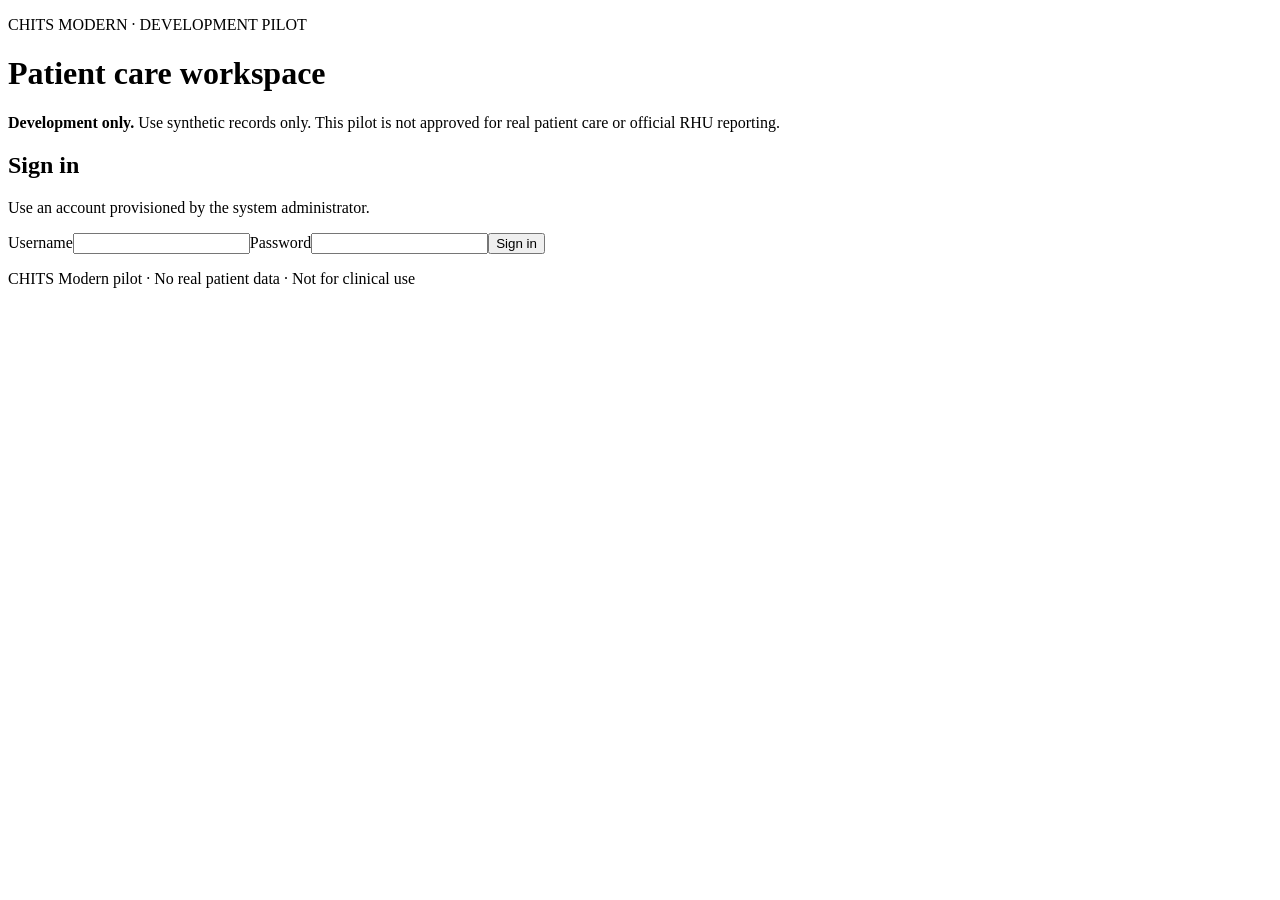
==== pilot/public/index.html @ 322227d8 "Add patient-to-consultation pilot workflow" ====
<!doctype html>
<html lang="en"><head><meta charset="utf-8"><meta name="viewport" content="width=device-width, initial-scale=1"><meta name="color-scheme" content="light"><title>CHITS Modern · Clinical workflow pilot</title><link rel="stylesheet" href="/styles.css"><script src="/app.js" defer></script></head>
<body><header class="topbar"><div><p class="eyebrow">CHITS MODERN · DEVELOPMENT PILOT</p><h1>Patient care workspace</h1></div><div id="user-area" class="user-area" hidden><span id="user-label"></span><button id="logout-button" class="button secondary">Sign out</button></div></header>
<main><div class="notice" role="note"><strong>Development only.</strong> Use synthetic records only. This pilot is not approved for real patient care or official RHU reporting.</div>
<section id="login-panel" class="panel narrow"><h2>Sign in</h2><p class="muted">Use an account provisioned by the system administrator.</p><form id="login-form"><label>Username<input name="username" autocomplete="username" required maxlength="80"></label><label>Password<input name="password" type="password" autocomplete="current-password" required></label><button class="button primary" type="submit">Sign in</button></form><p id="login-error" class="error" role="alert"></p></section>
<section id="workspace" hidden><nav class="tabs" aria-label="Workspace sections"><button class="tab active" data-view="patients">Patients</button><button class="tab" data-view="register">Register patient</button></nav>
<section id="view-patients" class="panel"><div class="section-heading"><div><h2>Patient registry</h2><p class="muted">Search and open a patient's encounter history.</p></div><button id="new-patient" class="button primary">Register patient</button></div><form id="search-form" class="search-row"><label class="grow">Search name or patient ID<input id="search-query" maxlength="100" placeholder="Search registry"></label><button class="button secondary" type="submit">Search</button></form><p id="patient-status" class="muted" role="status"></p><div class="table-wrap"><table><thead><tr><th>Patient ID</th><th>Name</th><th>Date of birth</th><th>Sex</th><th>Barangay</th><th></th></tr></thead><tbody id="patient-rows"></tbody></table></div></section>
<section id="view-register" class="panel" hidden><h2>Register a patient</h2><form id="patient-form" class="form-grid"><label>First name<input name="firstName" required maxlength="100" autocomplete="off"></label><label>Last name<input name="lastName" required maxlength="100" autocomplete="off"></label><label>Date of birth<input name="dateOfBirth" type="date" required></label><label>Sex<select name="sex" required><option value="">Select…</option><option value="female">Female</option><option value="male">Male</option><option value="intersex">Intersex</option><option value="unknown">Unknown / not recorded</option></select></label><label>Barangay<input name="barangay" required maxlength="120"></label><label>Phone (optional)<input name="phone" type="tel" maxlength="40" autocomplete="off"></label><div class="form-actions"><button class="button primary" type="submit">Save patient</button><button class="button secondary" type="button" data-view="patients">Cancel</button></div></form><p id="patient-form-status" role="status"></p></section>
<section id="patient-detail" class="panel" hidden><div class="section-heading"><div><p class="eyebrow">PATIENT RECORD</p><h2 id="detail-name"></h2><p id="detail-meta" class="muted"></p></div><button id="back-to-list" class="button secondary">Back to registry</button></div><div class="detail-grid"><div><h3>Demographics</h3><dl id="detail-demographics"></dl></div><div><h3>New consultation</h3><form id="consult-form"><label>Visit date<input name="visitDate" type="date" required></label><label>Chief complaint<input name="chiefComplaint" required maxlength="500"></label><label>Subjective<textarea name="subjective" rows="2" maxlength="10000"></textarea></label><label>Objective / examination<textarea name="objective" rows="2" maxlength="10000"></textarea></label><div class="form-grid compact"><label>Temperature °C<input name="temperatureC" type="number" min="25" max="45" step="0.1"></label><label>BP systolic mmHg<input name="bpSystolic" type="number" min="40" max="300"></label><label>BP diastolic mmHg<input name="bpDiastolic" type="number" min="20" max="200"></label><label>Pulse / min<input name="pulse" type="number" min="20" max="250"></label><label>Respiratory rate / min<input name="respiratoryRate" type="number" min="4" max="80"></label><label>SpO₂ %<input name="spo2" type="number" min="50" max="100"></label></div><label>Assessment<textarea name="assessment" rows="2" maxlength="10000"></textarea></label><label>Plan<textarea name="plan" rows="2" maxlength="10000"></textarea></label><button class="button primary" type="submit">Save consultation</button><p id="consult-status" role="status"></p></form></div></div><h3>Consultation history</h3><p id="history-status" class="muted" role="status"></p><div id="history-list" class="history-list"></div></section><p id="global-status" class="status" role="status"></p></section></main><footer>CHITS Modern pilot · No real patient data · Not for clinical use</footer></body></html>
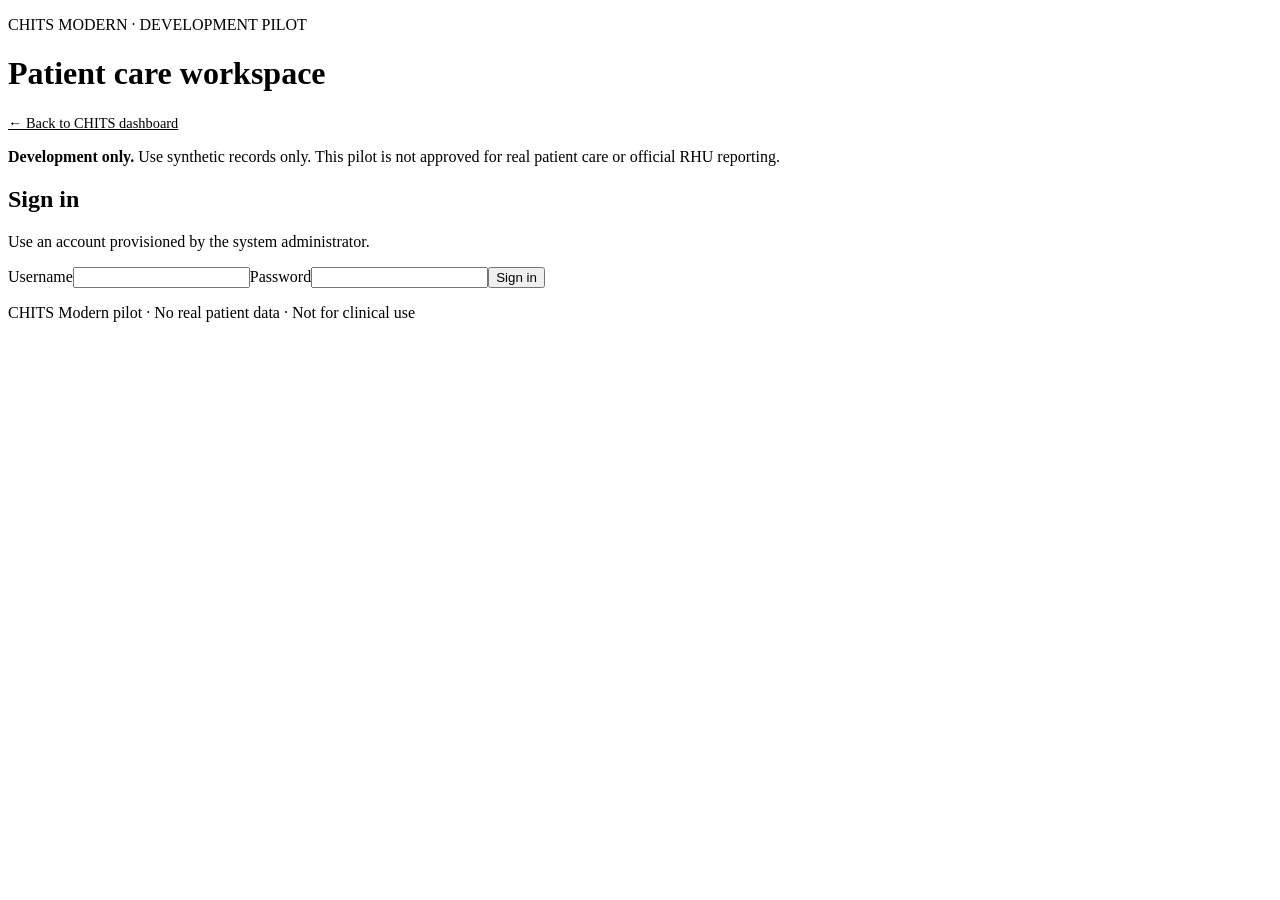
==== commit 693adea3: "Connect pilot assets and add dashboard navigation" ====
--- a/pilot/public/index.html
+++ b/pilot/public/index.html
@@ -1,6 +1,6 @@
 <!doctype html>
-<html lang="en"><head><meta charset="utf-8"><meta name="viewport" content="width=device-width, initial-scale=1"><meta name="color-scheme" content="light"><title>CHITS Modern · Clinical workflow pilot</title><link rel="stylesheet" href="/styles.css"><script src="/app.js" defer></script></head>
-<body><header class="topbar"><div><p class="eyebrow">CHITS MODERN · DEVELOPMENT PILOT</p><h1>Patient care workspace</h1></div><div id="user-area" class="user-area" hidden><span id="user-label"></span><button id="logout-button" class="button secondary">Sign out</button></div></header>
+<html lang="en"><head><meta charset="utf-8"><meta name="viewport" content="width=device-width, initial-scale=1"><meta name="color-scheme" content="light"><title>CHITS Modern · Clinical workflow pilot</title><link rel="stylesheet" href="/pilot/styles.css"><script src="/pilot/app.js" defer></script></head>
+<body><header class="topbar"><div><p class="eyebrow">CHITS MODERN · DEVELOPMENT PILOT</p><h1>Patient care workspace</h1><p><a href="/" style="color:inherit;font-size:.9rem">← Back to CHITS dashboard</a></p></div><div id="user-area" class="user-area" hidden><span id="user-label"></span><button id="logout-button" class="button secondary">Sign out</button></div></header>
 <main><div class="notice" role="note"><strong>Development only.</strong> Use synthetic records only. This pilot is not approved for real patient care or official RHU reporting.</div>
 <section id="login-panel" class="panel narrow"><h2>Sign in</h2><p class="muted">Use an account provisioned by the system administrator.</p><form id="login-form"><label>Username<input name="username" autocomplete="username" required maxlength="80"></label><label>Password<input name="password" type="password" autocomplete="current-password" required></label><button class="button primary" type="submit">Sign in</button></form><p id="login-error" class="error" role="alert"></p></section>
 <section id="workspace" hidden><nav class="tabs" aria-label="Workspace sections"><button class="tab active" data-view="patients">Patients</button><button class="tab" data-view="register">Register patient</button></nav>
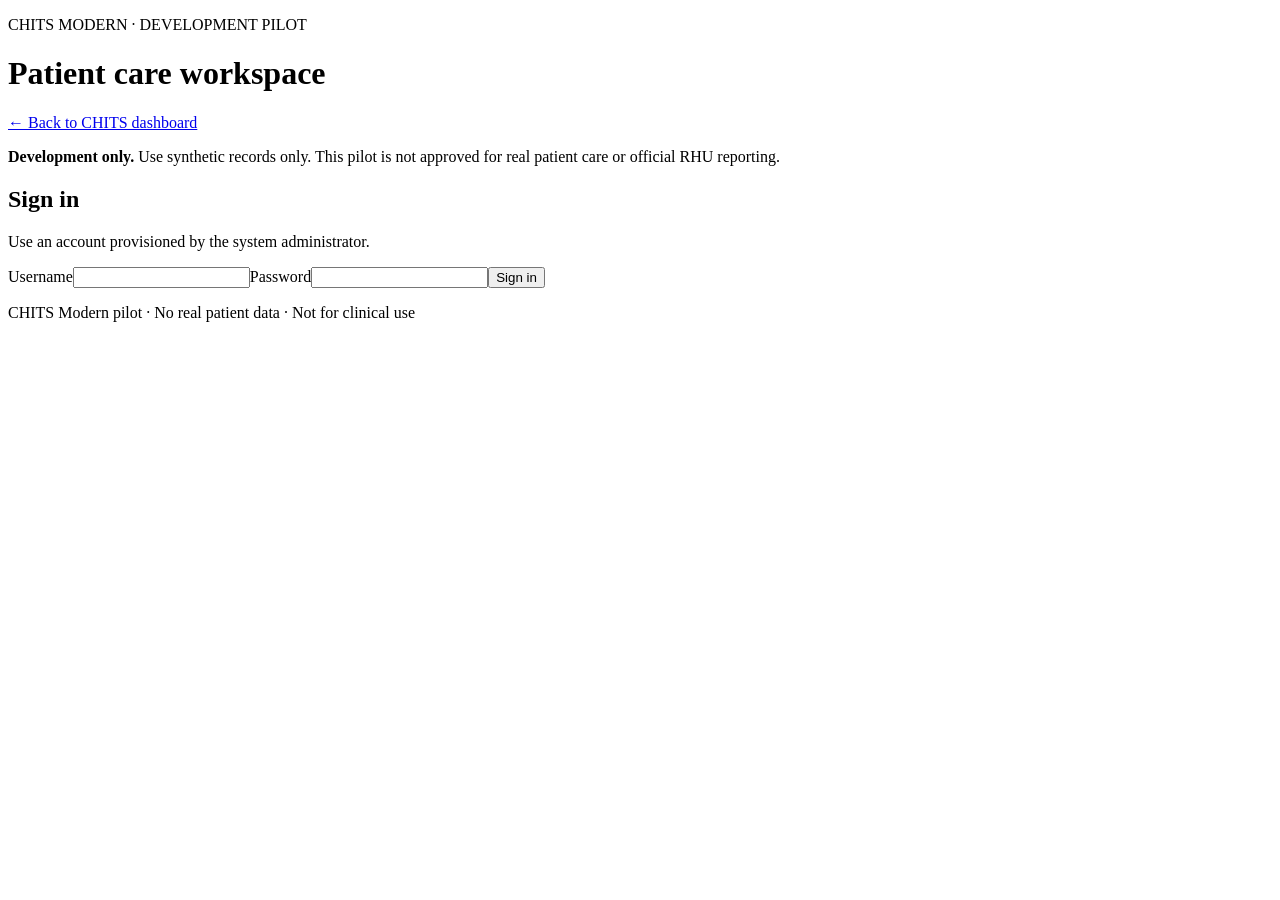
==== commit 19b1b4ee: "Avoid inline styling in pilot navigation" ====
--- a/pilot/public/index.html
+++ b/pilot/public/index.html
@@ -1,6 +1,6 @@
 <!doctype html>
 <html lang="en"><head><meta charset="utf-8"><meta name="viewport" content="width=device-width, initial-scale=1"><meta name="color-scheme" content="light"><title>CHITS Modern · Clinical workflow pilot</title><link rel="stylesheet" href="/pilot/styles.css"><script src="/pilot/app.js" defer></script></head>
-<body><header class="topbar"><div><p class="eyebrow">CHITS MODERN · DEVELOPMENT PILOT</p><h1>Patient care workspace</h1><p><a href="/" style="color:inherit;font-size:.9rem">← Back to CHITS dashboard</a></p></div><div id="user-area" class="user-area" hidden><span id="user-label"></span><button id="logout-button" class="button secondary">Sign out</button></div></header>
+<body><header class="topbar"><div><p class="eyebrow">CHITS MODERN · DEVELOPMENT PILOT</p><h1>Patient care workspace</h1><p><a href="/" class="dashboard-link">← Back to CHITS dashboard</a></p></div><div id="user-area" class="user-area" hidden><span id="user-label"></span><button id="logout-button" class="button secondary">Sign out</button></div></header>
 <main><div class="notice" role="note"><strong>Development only.</strong> Use synthetic records only. This pilot is not approved for real patient care or official RHU reporting.</div>
 <section id="login-panel" class="panel narrow"><h2>Sign in</h2><p class="muted">Use an account provisioned by the system administrator.</p><form id="login-form"><label>Username<input name="username" autocomplete="username" required maxlength="80"></label><label>Password<input name="password" type="password" autocomplete="current-password" required></label><button class="button primary" type="submit">Sign in</button></form><p id="login-error" class="error" role="alert"></p></section>
 <section id="workspace" hidden><nav class="tabs" aria-label="Workspace sections"><button class="tab active" data-view="patients">Patients</button><button class="tab" data-view="register">Register patient</button></nav>
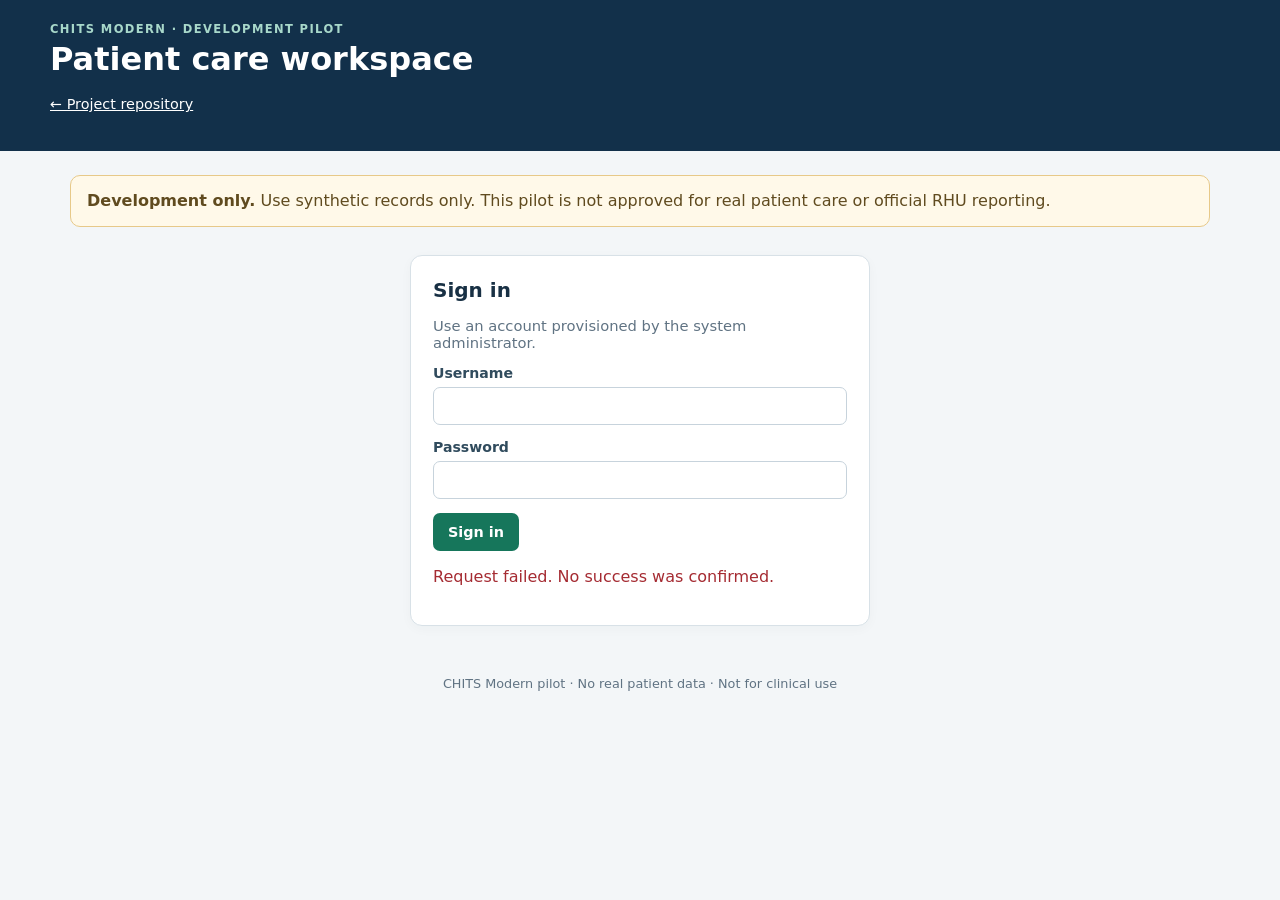
==== commit fead72d8: "Make pilot frontend deployable at static site root" ====
--- a/pilot/public/index.html
+++ b/pilot/public/index.html
@@ -1,9 +1,9 @@
 <!doctype html>
-<html lang="en"><head><meta charset="utf-8"><meta name="viewport" content="width=device-width, initial-scale=1"><meta name="color-scheme" content="light"><title>CHITS Modern · Clinical workflow pilot</title><link rel="stylesheet" href="/pilot/styles.css"><script src="/pilot/app.js" defer></script></head>
-<body><header class="topbar"><div><p class="eyebrow">CHITS MODERN · DEVELOPMENT PILOT</p><h1>Patient care workspace</h1><p><a href="/" class="dashboard-link">← Back to CHITS dashboard</a></p></div><div id="user-area" class="user-area" hidden><span id="user-label"></span><button id="logout-button" class="button secondary">Sign out</button></div></header>
+<html lang="en"><head><meta charset="utf-8"><meta name="viewport" content="width=device-width, initial-scale=1"><meta name="color-scheme" content="light"><title>CHITS Modern · Clinical workflow pilot</title><link rel="stylesheet" href="./styles.css"><script src="./config.js"></script><script src="./app.js" defer></script></head>
+<body><header class="topbar"><div><p class="eyebrow">CHITS MODERN · DEVELOPMENT PILOT</p><h1>Patient care workspace</h1><p><a href="https://github.com/mdfl212/chits-modern" class="dashboard-link">← Project repository</a></p></div><div id="user-area" class="user-area" hidden><span id="user-label"></span><button id="logout-button" class="button secondary">Sign out</button></div></header>
 <main><div class="notice" role="note"><strong>Development only.</strong> Use synthetic records only. This pilot is not approved for real patient care or official RHU reporting.</div>
 <section id="login-panel" class="panel narrow"><h2>Sign in</h2><p class="muted">Use an account provisioned by the system administrator.</p><form id="login-form"><label>Username<input name="username" autocomplete="username" required maxlength="80"></label><label>Password<input name="password" type="password" autocomplete="current-password" required></label><button class="button primary" type="submit">Sign in</button></form><p id="login-error" class="error" role="alert"></p></section>
-<section id="workspace" hidden><nav class="tabs" aria-label="Workspace sections"><button class="tab active" data-view="patients">Patients</button><button class="tab" data-view="register">Register patient</button></nav>
+<section id="workspace" hidden><nav class="tabs" aria-label="Workspace sections"><button class="tab active" data-view="patients">Patients</button><button class="tab" data-view="register">Register patient</button><button class="tab" data-view="households">Households</button><button class="tab" data-view="household-create">Create household</button></nav>
 <section id="view-patients" class="panel"><div class="section-heading"><div><h2>Patient registry</h2><p class="muted">Search and open a patient's encounter history.</p></div><button id="new-patient" class="button primary">Register patient</button></div><form id="search-form" class="search-row"><label class="grow">Search name or patient ID<input id="search-query" maxlength="100" placeholder="Search registry"></label><button class="button secondary" type="submit">Search</button></form><p id="patient-status" class="muted" role="status"></p><div class="table-wrap"><table><thead><tr><th>Patient ID</th><th>Name</th><th>Date of birth</th><th>Sex</th><th>Barangay</th><th></th></tr></thead><tbody id="patient-rows"></tbody></table></div></section>
-<section id="view-register" class="panel" hidden><h2>Register a patient</h2><form id="patient-form" class="form-grid"><label>First name<input name="firstName" required maxlength="100" autocomplete="off"></label><label>Last name<input name="lastName" required maxlength="100" autocomplete="off"></label><label>Date of birth<input name="dateOfBirth" type="date" required></label><label>Sex<select name="sex" required><option value="">Select…</option><option value="female">Female</option><option value="male">Male</option><option value="intersex">Intersex</option><option value="unknown">Unknown / not recorded</option></select></label><label>Barangay<input name="barangay" required maxlength="120"></label><label>Phone (optional)<input name="phone" type="tel" maxlength="40" autocomplete="off"></label><div class="form-actions"><button class="button primary" type="submit">Save patient</button><button class="button secondary" type="button" data-view="patients">Cancel</button></div></form><p id="patient-form-status" role="status"></p></section>
-<section id="patient-detail" class="panel" hidden><div class="section-heading"><div><p class="eyebrow">PATIENT RECORD</p><h2 id="detail-name"></h2><p id="detail-meta" class="muted"></p></div><button id="back-to-list" class="button secondary">Back to registry</button></div><div class="detail-grid"><div><h3>Demographics</h3><dl id="detail-demographics"></dl></div><div><h3>New consultation</h3><form id="consult-form"><label>Visit date<input name="visitDate" type="date" required></label><label>Chief complaint<input name="chiefComplaint" required maxlength="500"></label><label>Subjective<textarea name="subjective" rows="2" maxlength="10000"></textarea></label><label>Objective / examination<textarea name="objective" rows="2" maxlength="10000"></textarea></label><div class="form-grid compact"><label>Temperature °C<input name="temperatureC" type="number" min="25" max="45" step="0.1"></label><label>BP systolic mmHg<input name="bpSystolic" type="number" min="40" max="300"></label><label>BP diastolic mmHg<input name="bpDiastolic" type="number" min="20" max="200"></label><label>Pulse / min<input name="pulse" type="number" min="20" max="250"></label><label>Respiratory rate / min<input name="respiratoryRate" type="number" min="4" max="80"></label><label>SpO₂ %<input name="spo2" type="number" min="50" max="100"></label></div><label>Assessment<textarea name="assessment" rows="2" maxlength="10000"></textarea></label><label>Plan<textarea name="plan" rows="2" maxlength="10000"></textarea></label><button class="button primary" type="submit">Save consultation</button><p id="consult-status" role="status"></p></form></div></div><h3>Consultation history</h3><p id="history-status" class="muted" role="status"></p><div id="history-list" class="history-list"></div></section><p id="global-status" class="status" role="status"></p></section></main><footer>CHITS Modern pilot · No real patient data · Not for clinical use</footer></body></html>
+<section id="view-households" class="panel" hidden><div class="section-heading"><div><h2>Family / household registry</h2><p class="muted">Group registered patients by household. Use synthetic data only.</p></div><button class="button primary" type="button" data-view="household-create">Create household</button></div><form id="household-search-form" class="search-row"><label class="grow">Search code, household head, or barangay<input id="household-search" maxlength="100" placeholder="Search households"></label><button class="button secondary" type="submit">Search</button></form><p id="household-status" class="muted" role="status"></p><div class="table-wrap"><table><thead><tr><th>Household code</th><th>Household head</th><th>Barangay</th><th>Members</th><th></th></tr></thead><tbody id="household-rows"></tbody></table></div><section id="household-detail" class="history-card" hidden><h3 id="household-detail-title"></h3><p id="household-detail-meta" class="muted"></p><details><summary>Edit household details</summary><form id="household-edit-form" class="form-grid"><label>Household code<input name="householdCode" required maxlength="40"></label><label>Household head / contact<input name="householdHead" required maxlength="160"></label><label>Barangay<input name="barangay" required maxlength="120"></label><label>Address / sitio<input name="address" maxlength="250"></label><div class="form-actions"><button class="button primary" type="submit">Save changes</button></div></form><p id="household-edit-status" role="status"></p></details><details class="history-card"><summary>Household health and environmental profile</summary><p class="muted">Record household-level living conditions and environmental risks only. Do not enter individual diagnoses or sensitive clinical histories here.</p><form id="household-health-form" class="form-grid"><label>Water source<select name="waterSource"><option value="unknown">Unknown / not recorded</option><option value="piped">Piped supply</option><option value="protected_well">Protected well</option><option value="unprotected_well">Unprotected well</option><option value="surface_water">Surface water</option><option value="delivered">Delivered water</option><option value="other">Other</option></select></label><label>Sanitation<select name="sanitation"><option value="unknown">Unknown / not recorded</option><option value="flush_septic">Flush toilet, septic tank</option><option value="flush_sewer">Flush toilet, sewer connection</option><option value="pit_latrine">Pit latrine</option><option value="open_defecation">Open defecation</option><option value="none">No facility</option><option value="other">Other</option></select></label><label>Primary cooking fuel<select name="cookingFuel"><option value="unknown">Unknown / not recorded</option><option value="electricity">Electricity</option><option value="lpg">LPG</option><option value="biomass">Wood / biomass</option><option value="kerosene">Kerosene</option><option value="other">Other</option></select></label><fieldset><legend>Household environmental risk factors</legend><label class="check-label"><input type="checkbox" name="riskFactors" value="flood_prone"> Flood-prone area</label><label class="check-label"><input type="checkbox" name="riskFactors" value="overcrowding"> Overcrowding reported</label><label class="check-label"><input type="checkbox" name="riskFactors" value="vector_breeding"> Potential vector-breeding sites</label><label class="check-label"><input type="checkbox" name="riskFactors" value="animal_exposure"> Frequent animal exposure</label></fieldset><label class="full-width">Contextual notes (no individual diagnoses)<textarea name="contextualNotes" rows="3" maxlength="1000"></textarea></label><div class="form-actions"><button class="button primary" type="submit">Save health profile</button></div></form><p id="household-health-status" role="status"></p></details><p id="household-member-status" class="muted" role="status"></p><div class="table-wrap"><table><thead><tr><th>Member</th><th>Date of birth</th><th>Sex</th><th></th></tr></thead><tbody id="household-member-rows"></tbody></table></div></section></section><section id="view-household-create" class="panel" hidden><h2>Create household / family folder</h2><form id="household-form" class="form-grid"><label>Household head / contact<input name="householdHead" required maxlength="160"></label><label>Barangay<input name="barangay" required maxlength="120"></label><label>Household code (optional)<input name="householdCode" maxlength="40" placeholder="Auto-generated if blank"></label><label>Address / sitio (optional)<input name="address" maxlength="250"></label><div class="form-actions"><button class="button primary" type="submit">Save household</button><button class="button secondary" type="button" data-view="households">Cancel</button></div></form><p id="household-form-status" role="status"></p></section><section id="view-register" class="panel" hidden><h2>Register a patient</h2><form id="patient-form" class="form-grid"><label>First name<input name="firstName" required maxlength="100" autocomplete="off"></label><label>Last name<input name="lastName" required maxlength="100" autocomplete="off"></label><label>Date of birth<input name="dateOfBirth" type="date" required></label><label>Sex<select name="sex" required><option value="">Select…</option><option value="female">Female</option><option value="male">Male</option><option value="intersex">Intersex</option><option value="unknown">Unknown / not recorded</option></select></label><label>Barangay<input name="barangay" required maxlength="120"></label><label>Household (optional)<select name="householdId" id="patient-household"><option value="">No household linked</option></select></label><label>Phone (optional)<input name="phone" type="tel" maxlength="40" autocomplete="off"></label><div class="form-actions"><button class="button primary" type="submit">Save patient</button><button class="button secondary" type="button" data-view="patients">Cancel</button></div></form><p id="patient-form-status" role="status"></p></section>
+<section id="patient-detail" class="panel" hidden><div class="section-heading"><div><p class="eyebrow">PATIENT RECORD</p><h2 id="detail-name"></h2><p id="detail-meta" class="muted"></p></div><button id="back-to-list" class="button secondary">Back to registry</button></div><div class="detail-grid"><div><h3>Demographics</h3><dl id="detail-demographics"></dl><section class="history-card"><h3>Household assignment</h3><form id="patient-household-form"><label>Household<select id="patient-household-edit" name="householdId"><option value="">No household linked</option></select></label><button class="button secondary" type="submit">Update household link</button><p id="patient-household-status" role="status"></p></form></section></div><div><h3>New consultation</h3><form id="consult-form"><label>Visit date<input name="visitDate" type="date" required></label><label>Chief complaint<input name="chiefComplaint" required maxlength="500"></label><label>Subjective<textarea name="subjective" rows="2" maxlength="10000"></textarea></label><label>Objective / examination<textarea name="objective" rows="2" maxlength="10000"></textarea></label><div class="form-grid compact"><label>Temperature °C<input name="temperatureC" type="number" min="25" max="45" step="0.1"></label><label>BP systolic mmHg<input name="bpSystolic" type="number" min="40" max="300"></label><label>BP diastolic mmHg<input name="bpDiastolic" type="number" min="20" max="200"></label><label>Pulse / min<input name="pulse" type="number" min="20" max="250"></label><label>Respiratory rate / min<input name="respiratoryRate" type="number" min="4" max="80"></label><label>SpO₂ %<input name="spo2" type="number" min="50" max="100"></label></div><label>Assessment<textarea name="assessment" rows="2" maxlength="10000"></textarea></label><label>Plan<textarea name="plan" rows="2" maxlength="10000"></textarea></label><button class="button primary" type="submit">Save consultation</button><p id="consult-status" role="status"></p></form></div></div><h3>Consultation history</h3><p id="history-status" class="muted" role="status"></p><div id="history-list" class="history-list"></div></section><p id="global-status" class="status" role="status"></p></section></main><footer>CHITS Modern pilot · No real patient data · Not for clinical use</footer></body></html>
--- a/pilot/public/styles.css
+++ b/pilot/public/styles.css
@@ -0,0 +1,3 @@
+:root{font-family:Inter,ui-sans-serif,system-ui,-apple-system,BlinkMacSystemFont,"Segoe UI",sans-serif;color:#183044;background:#f3f6f8;font-synthesis:none;text-rendering:optimizeLegibility;--navy:#12304a;--green:#16765b;--line:#d8e1e7;--muted:#607383;--danger:#a52b32}*{box-sizing:border-box}body{margin:0}.topbar{background:var(--navy);color:#fff;padding:22px max(22px,calc((100% - 1180px)/2));display:flex;align-items:center;justify-content:space-between;gap:20px}.topbar h1{font-size:clamp(1.35rem,3vw,2rem);margin:4px 0 0}.eyebrow{font-size:.72rem;letter-spacing:.12em;font-weight:750;margin:0;color:#a8d8ca}.user-area{display:flex;align-items:center;gap:14px}main{max-width:1180px;margin:24px auto;padding:0 20px}.notice{border:1px solid #e7c989;background:#fff9e9;color:#604b1f;border-radius:10px;padding:13px 16px;margin-bottom:18px;line-height:1.5}.panel{background:white;border:1px solid var(--line);border-radius:12px;padding:22px;margin-bottom:20px;box-shadow:0 3px 12px #16334a08}.narrow{max-width:460px;margin:28px auto}.panel h2{margin:0 0 8px;font-size:1.25rem}.panel h3{font-size:1rem;margin:20px 0 10px}.muted{color:var(--muted);font-size:.92rem}.tabs{display:flex;gap:8px;margin:0 0 12px}.tab{background:#e5edf1;border:1px solid transparent;border-radius:8px;padding:10px 14px;color:#29485d;font:inherit;font-weight:650;cursor:pointer}.tab.active{background:#e1f2ec;color:#0b654b;border-color:#b7dfd0}label{display:flex;flex-direction:column;gap:6px;font-size:.88rem;font-weight:650;color:#304b5d;margin-bottom:14px}input,select,textarea{width:100%;min-width:0;border:1px solid #c7d3dc;border-radius:7px;padding:10px 11px;background:#fff;color:#183044;font:inherit;font-weight:400}input:focus,select:focus,textarea:focus,button:focus-visible{outline:3px solid #7ccab1;outline-offset:2px}textarea{resize:vertical}.button{border:1px solid transparent;border-radius:7px;padding:10px 14px;font:inherit;font-size:.9rem;font-weight:700;cursor:pointer}.primary{background:var(--green);color:#fff}.secondary{background:#fff;border-color:#c8d4dc;color:#25475b}.button:disabled{opacity:.55;cursor:wait}.form-grid{display:grid;grid-template-columns:repeat(2,minmax(0,1fr));gap:0 16px}.form-actions{display:flex;gap:10px;align-items:center;grid-column:1/-1}.search-row{display:flex;align-items:end;gap:10px}.grow{flex:1}.section-heading{display:flex;justify-content:space-between;align-items:center;gap:18px}.table-wrap{overflow:auto}table{width:100%;border-collapse:collapse;font-size:.88rem}th,td{text-align:left;padding:12px 10px;border-bottom:1px solid #e5ebef;white-space:nowrap}th{font-size:.75rem;letter-spacing:.04em;text-transform:uppercase;color:#607383;background:#f8fafb}.link-button{border:0;background:transparent;color:#086c52;font:inherit;font-weight:750;text-decoration:underline;cursor:pointer}.detail-grid{display:grid;grid-template-columns:minmax(230px,.8fr) minmax(0,1.2fr);gap:24px}.detail-grid>div{min-width:0}dl{display:grid;grid-template-columns:100px minmax(0,1fr);gap:9px;font-size:.9rem}dt{color:var(--muted)}dd{margin:0;overflow-wrap:anywhere}.compact{grid-template-columns:repeat(2,minmax(0,1fr));gap:0 10px}.history-list{display:grid;gap:12px}.history-card{border:1px solid var(--line);border-radius:9px;padding:14px}.history-card h4{margin:0 0 5px}.history-card p{margin:5px 0;white-space:pre-wrap;overflow-wrap:anywhere}.error{color:var(--danger);min-height:1.2em}.status{color:var(--green);font-size:.92rem}footer{text-align:center;padding:22px;color:var(--muted);font-size:.8rem}[hidden]{display:none!important}@media(max-width:760px){.topbar{align-items:flex-start;flex-direction:column}.section-heading{align-items:flex-start;flex-direction:column}.form-grid,.detail-grid{grid-template-columns:1fr}.form-actions{grid-column:auto}.search-row{align-items:stretch;flex-direction:column}.user-area{width:100%;justify-content:space-between}main{padding:0 12px}.panel{padding:16px}.compact{grid-template-columns:repeat(2,minmax(0,1fr))}}
+
+.dashboard-link{color:inherit;font-size:.9rem}
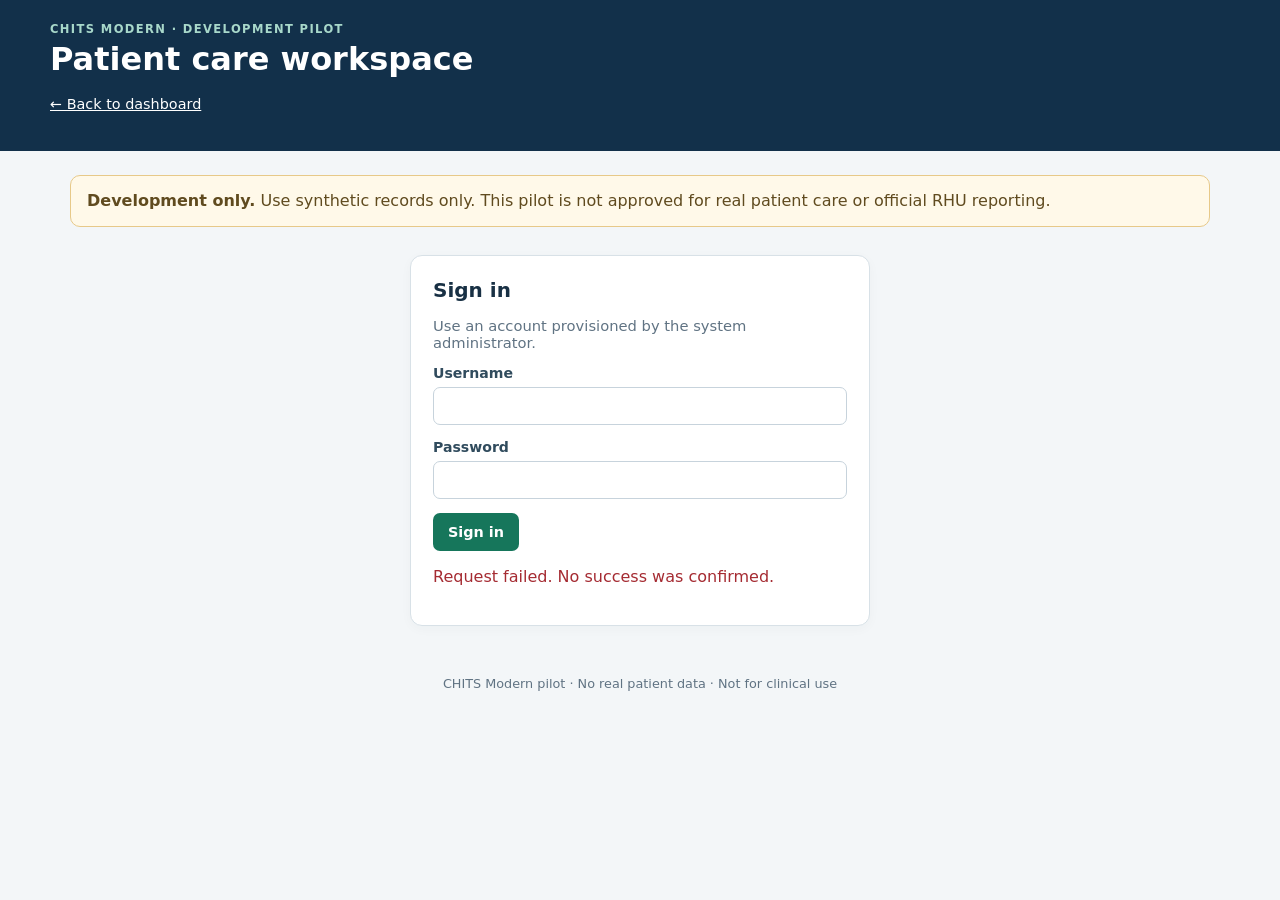
==== commit 941977e3: "Link pilot workspace back to local dashboard" ====
--- a/pilot/public/index.html
+++ b/pilot/public/index.html
@@ -1,6 +1,6 @@
 <!doctype html>
 <html lang="en"><head><meta charset="utf-8"><meta name="viewport" content="width=device-width, initial-scale=1"><meta name="color-scheme" content="light"><title>CHITS Modern · Clinical workflow pilot</title><link rel="stylesheet" href="./styles.css"><script src="./config.js"></script><script src="./app.js" defer></script></head>
-<body><header class="topbar"><div><p class="eyebrow">CHITS MODERN · DEVELOPMENT PILOT</p><h1>Patient care workspace</h1><p><a href="https://github.com/mdfl212/chits-modern" class="dashboard-link">← Project repository</a></p></div><div id="user-area" class="user-area" hidden><span id="user-label"></span><button id="logout-button" class="button secondary">Sign out</button></div></header>
+<body><header class="topbar"><div><p class="eyebrow">CHITS MODERN · DEVELOPMENT PILOT</p><h1>Patient care workspace</h1><p><a href="/" class="dashboard-link">← Back to dashboard</a></p></div><div id="user-area" class="user-area" hidden><span id="user-label"></span><button id="logout-button" class="button secondary">Sign out</button></div></header>
 <main><div class="notice" role="note"><strong>Development only.</strong> Use synthetic records only. This pilot is not approved for real patient care or official RHU reporting.</div>
 <section id="login-panel" class="panel narrow"><h2>Sign in</h2><p class="muted">Use an account provisioned by the system administrator.</p><form id="login-form"><label>Username<input name="username" autocomplete="username" required maxlength="80"></label><label>Password<input name="password" type="password" autocomplete="current-password" required></label><button class="button primary" type="submit">Sign in</button></form><p id="login-error" class="error" role="alert"></p></section>
 <section id="workspace" hidden><nav class="tabs" aria-label="Workspace sections"><button class="tab active" data-view="patients">Patients</button><button class="tab" data-view="register">Register patient</button><button class="tab" data-view="households">Households</button><button class="tab" data-view="household-create">Create household</button></nav>
